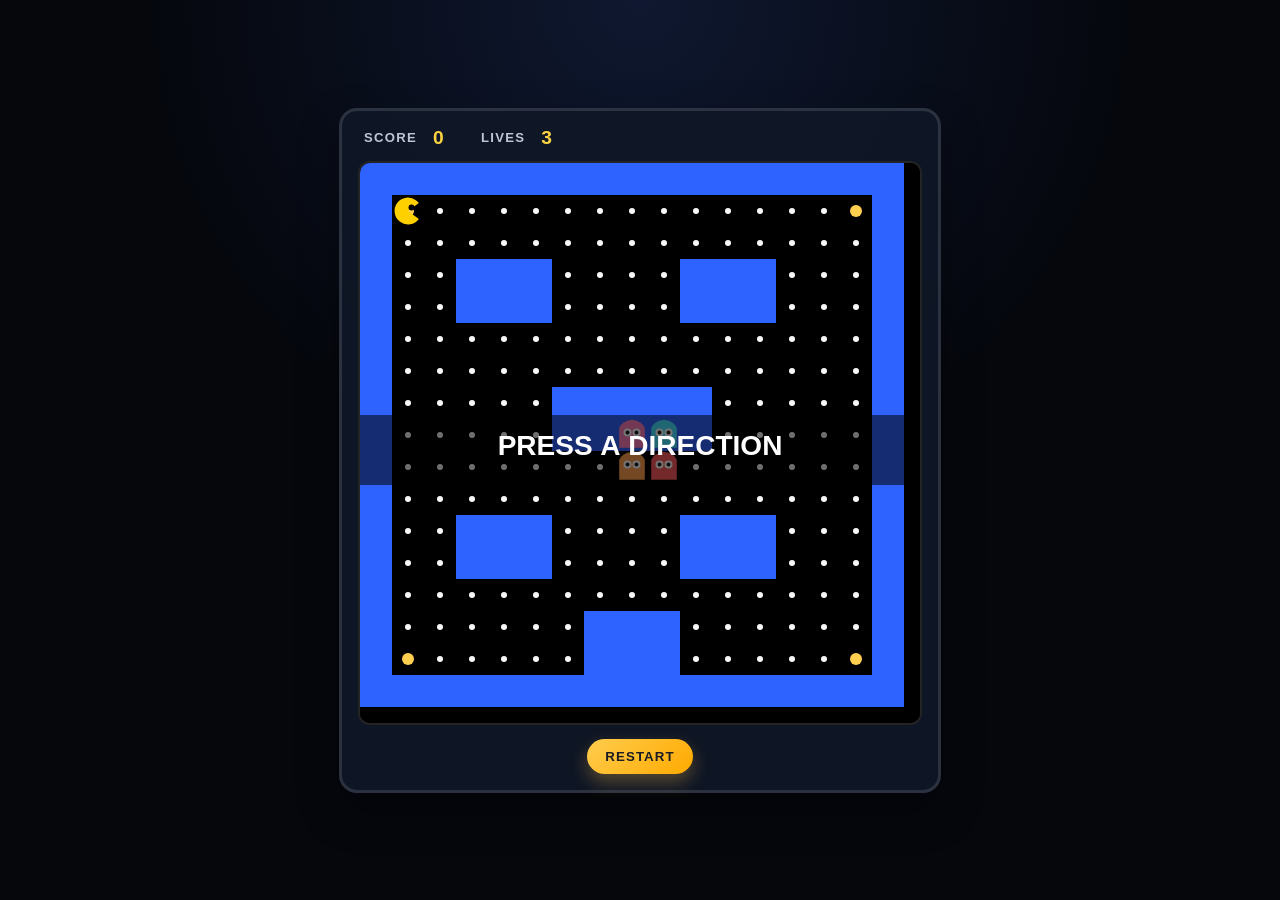
==== index.html @ df7ffd9d "test" ====
<!DOCTYPE html>
<html lang="en">
  <head>
    <meta charset="UTF-8" />
    <meta name="viewport" content="width=device-width, initial-scale=1.0" />
    <title>Pac-Man</title>
    <link rel="stylesheet" href="style.css" />
  </head>
  <body>
    <main class="game-shell">
      <div class="hud">
        <div class="hud-label">Score</div>
        <div id="score">0</div>
        <div class="hud-label">Lives</div>
        <div id="lives">3</div>
      </div>

      <canvas id="game" width="560" height="560" aria-label="Pac-Man game canvas"></canvas>

      <div class="controls">
        <button id="restartBtn" type="button">Restart</button>
      </div>
    </main>

    <script src="game.js"></script>
  </body>
</html>
---- style.css ----
:root {
  --bg: #05070d;
  --panel: #101827;
  --panel-alt: #151f32;
  --ink: #ecf3ff;
  --accent: #f9d342;
  --ghost-pink: #ff7db8;
  --ghost-cyan: #4ae3ff;
  --ghost-orange: #ffa14b;
  --ghost-red: #ff5b5b;
  --wall: #2e5dff;
  --pellet: #f5f7ff;
  --power: #ffcf4f;
}

* {
  box-sizing: border-box;
}

body {
  margin: 0;
  min-height: 100vh;
  display: grid;
  place-items: center;
  background: radial-gradient(circle at top, #0f1830 0%, var(--bg) 45%);
  color: var(--ink);
  font-family: Arial, Helvetica, sans-serif;
}

.game-shell {
  background: rgba(16, 24, 39, 0.9);
  border: 3px solid rgba(255, 255, 255, 0.12);
  border-radius: 18px;
  box-shadow: 0 18px 40px rgba(0, 0, 0, 0.35);
  padding: 16px;
}

.hud {
  display: grid;
  grid-template-columns: repeat(4, max-content);
  align-items: center;
  gap: 10px 16px;
  margin-bottom: 12px;
  padding: 0 6px;
  font-weight: 700;
  letter-spacing: 0.08em;
  text-transform: uppercase;
}

.hud-label {
  opacity: 0.8;
  font-size: 0.82rem;
}

#score,
#lives {
  min-width: 3ch;
  font-size: 1.2rem;
  color: var(--accent);
}

canvas {
  display: block;
  border-radius: 12px;
  background: #000;
  border: 2px solid rgba(255, 255, 255, 0.14);
}

.controls {
  display: flex;
  justify-content: center;
  margin-top: 14px;
}

button {
  appearance: none;
  border: none;
  border-radius: 999px;
  background: linear-gradient(135deg, #ffcc4d, #ffaa00);
  color: #1c1d23;
  font-weight: 800;
  letter-spacing: 0.08em;
  padding: 10px 18px;
  text-transform: uppercase;
  cursor: pointer;
  transition: transform 0.12s ease, box-shadow 0.12s ease;
  box-shadow: 0 8px 18px rgba(255, 196, 80, 0.3);
}

button:hover {
  transform: translateY(-1px);
}

button:active {
  transform: translateY(1px);
}
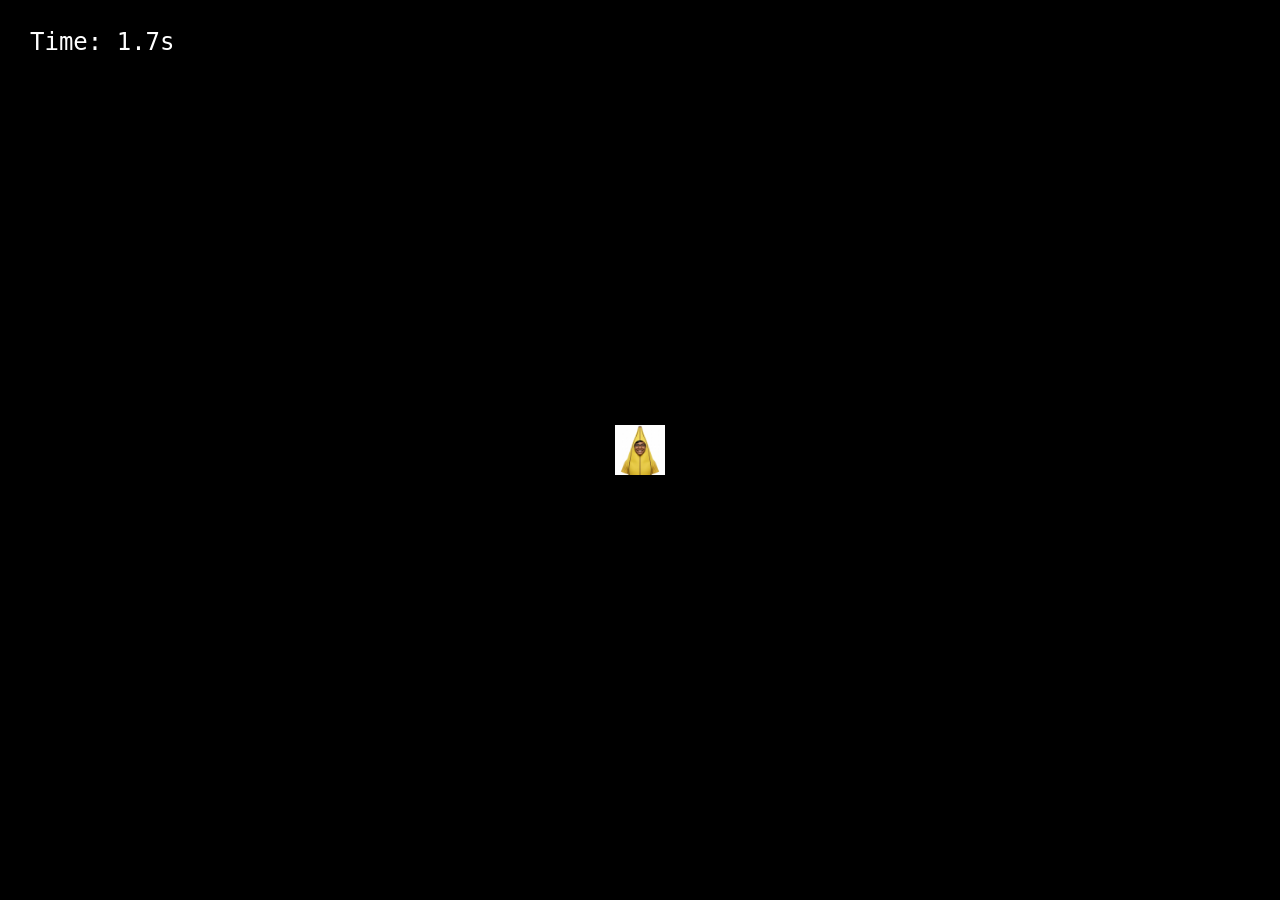
==== commit 78fd2d3c: "banna gamestarter" ====
--- a/index.html
+++ b/index.html
@@ -1,27 +1,15 @@
 <!DOCTYPE html>
 <html lang="en">
-  <head>
-    <meta charset="UTF-8" />
-    <meta name="viewport" content="width=device-width, initial-scale=1.0" />
-    <title>Pac-Man</title>
-    <link rel="stylesheet" href="style.css" />
-  </head>
-  <body>
-    <main class="game-shell">
-      <div class="hud">
-        <div class="hud-label">Score</div>
-        <div id="score">0</div>
-        <div class="hud-label">Lives</div>
-        <div id="lives">3</div>
-      </div>
+<head>
+  <meta charset="UTF-8" />
+  <meta name="viewport" content="width=device-width, initial-scale=1.0" />
+  <title>2D Canvas Game</title>
+  <link rel="stylesheet" href="style.css" />
+</head>
+<body>
 
-      <canvas id="game" width="560" height="560" aria-label="Pac-Man game canvas"></canvas>
+  <canvas id="gameCanvas" width="800" height="600"></canvas>
 
-      <div class="controls">
-        <button id="restartBtn" type="button">Restart</button>
-      </div>
-    </main>
-
-    <script src="game.js"></script>
-  </body>
-</html>
+  <script src="game.js"></script>
+</body>
+</html>
--- a/style.css
+++ b/style.css
@@ -1,96 +1,19 @@
-:root {
-  --bg: #05070d;
-  --panel: #101827;
-  --panel-alt: #151f32;
-  --ink: #ecf3ff;
-  --accent: #f9d342;
-  --ghost-pink: #ff7db8;
-  --ghost-cyan: #4ae3ff;
-  --ghost-orange: #ffa14b;
-  --ghost-red: #ff5b5b;
-  --wall: #2e5dff;
-  --pellet: #f5f7ff;
-  --power: #ffcf4f;
-}
-
 * {
+  margin: 0;
+  padding: 0;
   box-sizing: border-box;
 }
 
 body {
-  margin: 0;
-  min-height: 100vh;
-  display: grid;
-  place-items: center;
-  background: radial-gradient(circle at top, #0f1830 0%, var(--bg) 45%);
-  color: var(--ink);
-  font-family: Arial, Helvetica, sans-serif;
-}
-
-.game-shell {
-  background: rgba(16, 24, 39, 0.9);
-  border: 3px solid rgba(255, 255, 255, 0.12);
-  border-radius: 18px;
-  box-shadow: 0 18px 40px rgba(0, 0, 0, 0.35);
-  padding: 16px;
-}
-
-.hud {
-  display: grid;
-  grid-template-columns: repeat(4, max-content);
+  background-color: #1a1a1a;
+  overflow: hidden; /* Prevents scrollbars */
+  display: flex;
+  justify-content: center;
   align-items: center;
-  gap: 10px 16px;
-  margin-bottom: 12px;
-  padding: 0 6px;
-  font-weight: 700;
-  letter-spacing: 0.08em;
-  text-transform: uppercase;
-}
-
-.hud-label {
-  opacity: 0.8;
-  font-size: 0.82rem;
-}
-
-#score,
-#lives {
-  min-width: 3ch;
-  font-size: 1.2rem;
-  color: var(--accent);
+  height: 100vh;
 }
 
 canvas {
+  background-color: #000000;
   display: block;
-  border-radius: 12px;
-  background: #000;
-  border: 2px solid rgba(255, 255, 255, 0.14);
-}
-
-.controls {
-  display: flex;
-  justify-content: center;
-  margin-top: 14px;
-}
-
-button {
-  appearance: none;
-  border: none;
-  border-radius: 999px;
-  background: linear-gradient(135deg, #ffcc4d, #ffaa00);
-  color: #1c1d23;
-  font-weight: 800;
-  letter-spacing: 0.08em;
-  padding: 10px 18px;
-  text-transform: uppercase;
-  cursor: pointer;
-  transition: transform 0.12s ease, box-shadow 0.12s ease;
-  box-shadow: 0 8px 18px rgba(255, 196, 80, 0.3);
-}
-
-button:hover {
-  transform: translateY(-1px);
-}
-
-button:active {
-  transform: translateY(1px);
-}
+}
